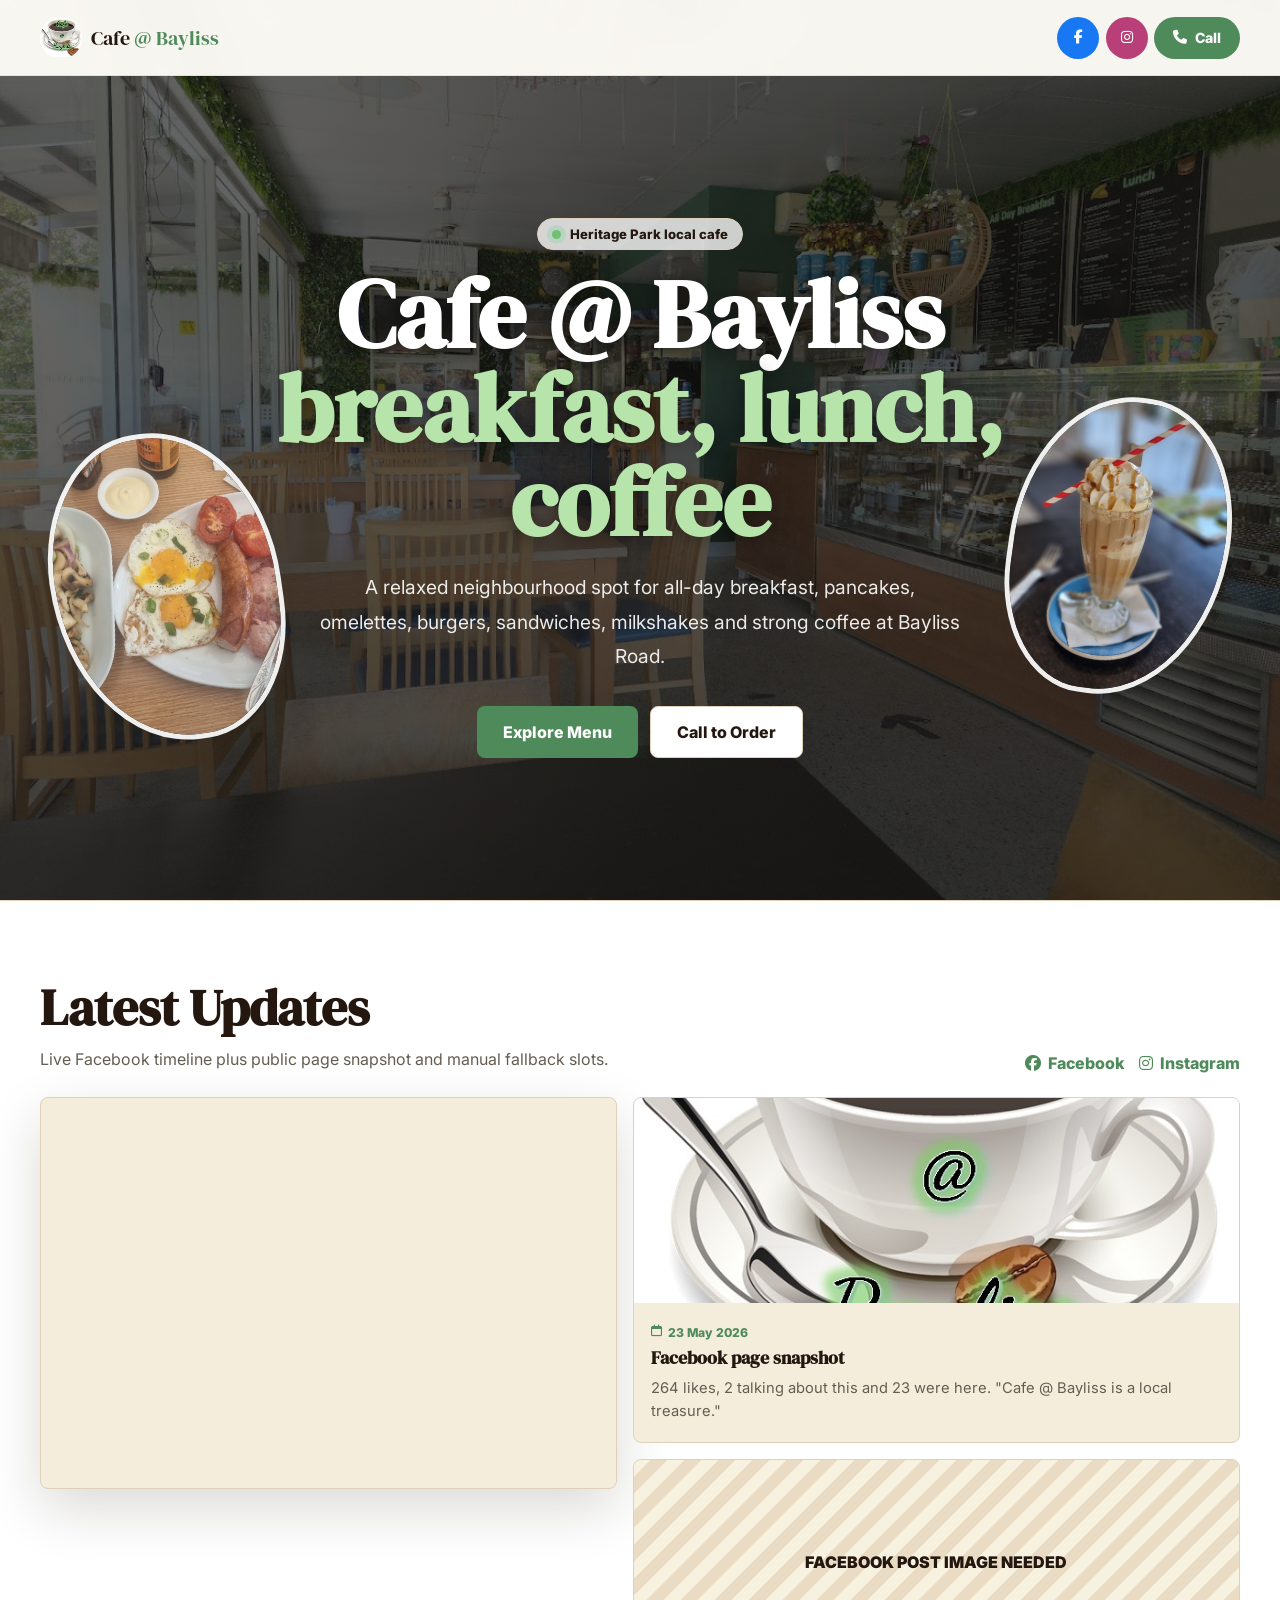
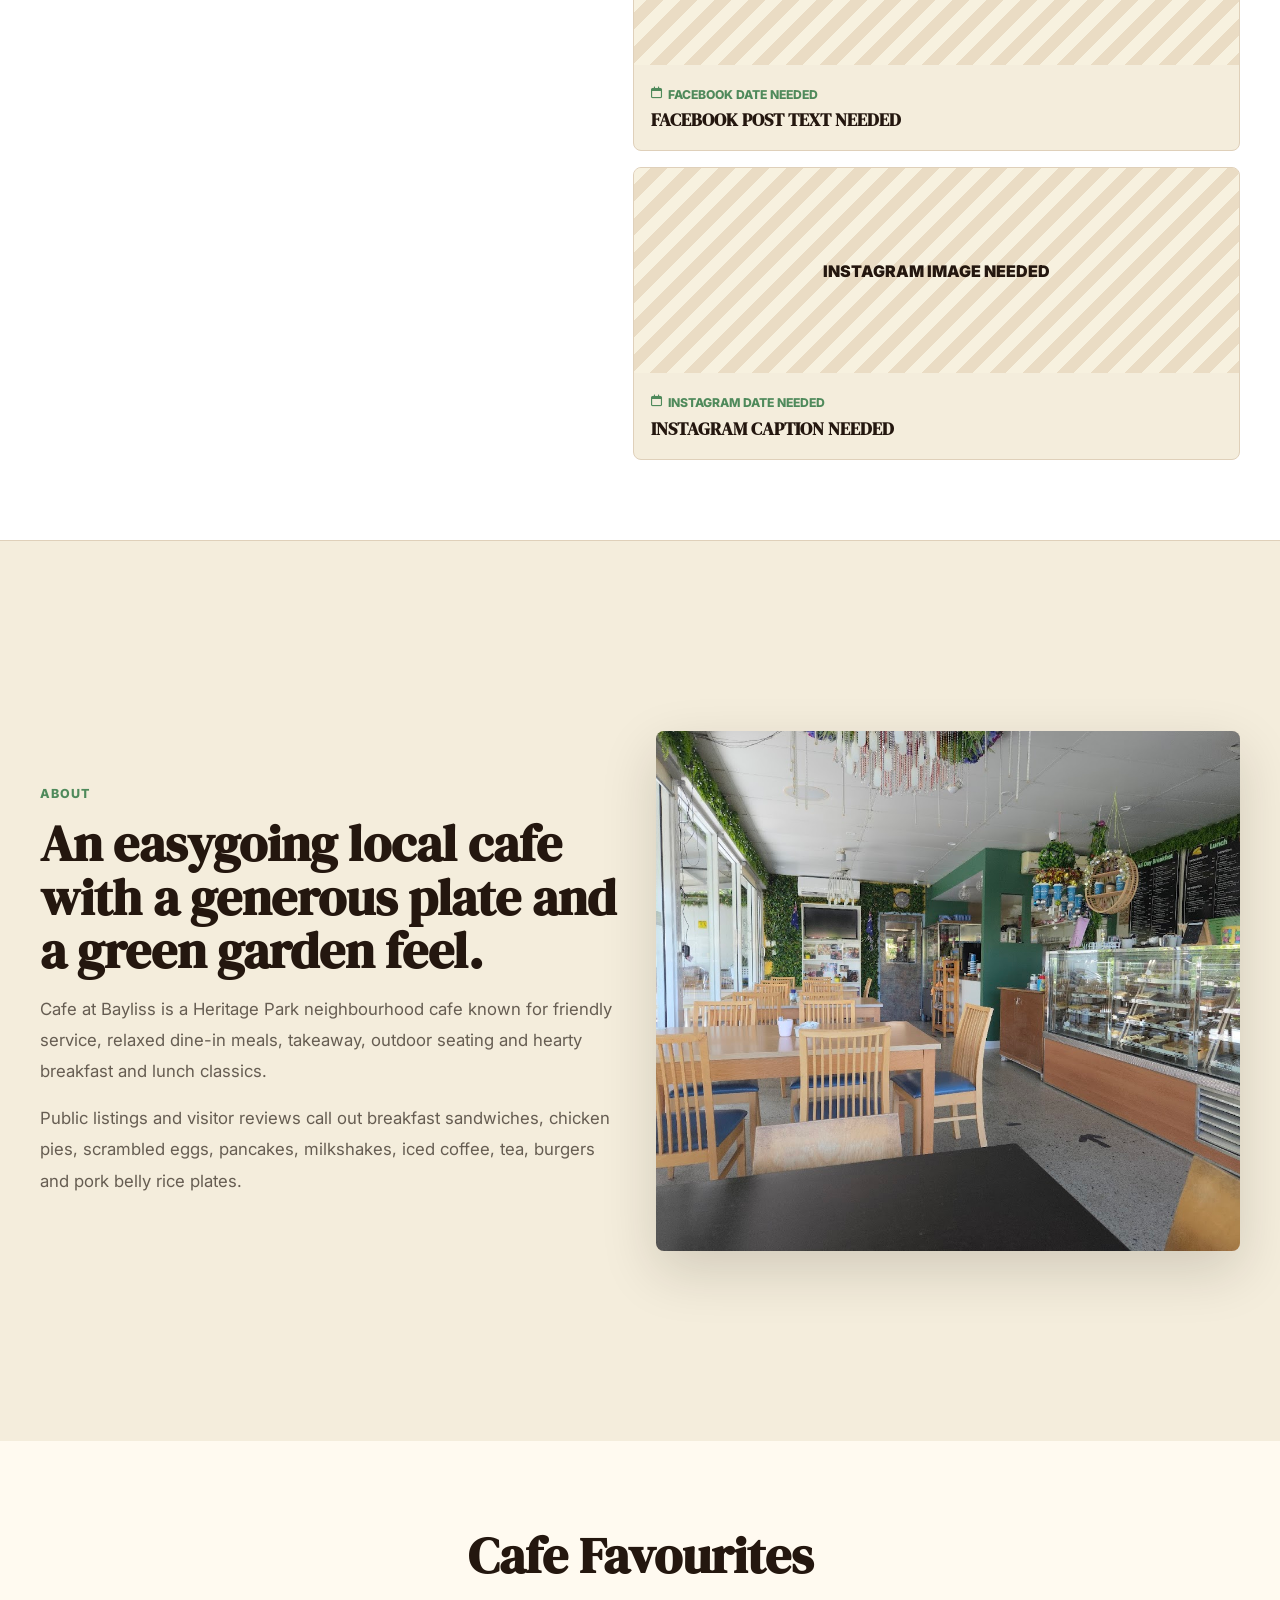
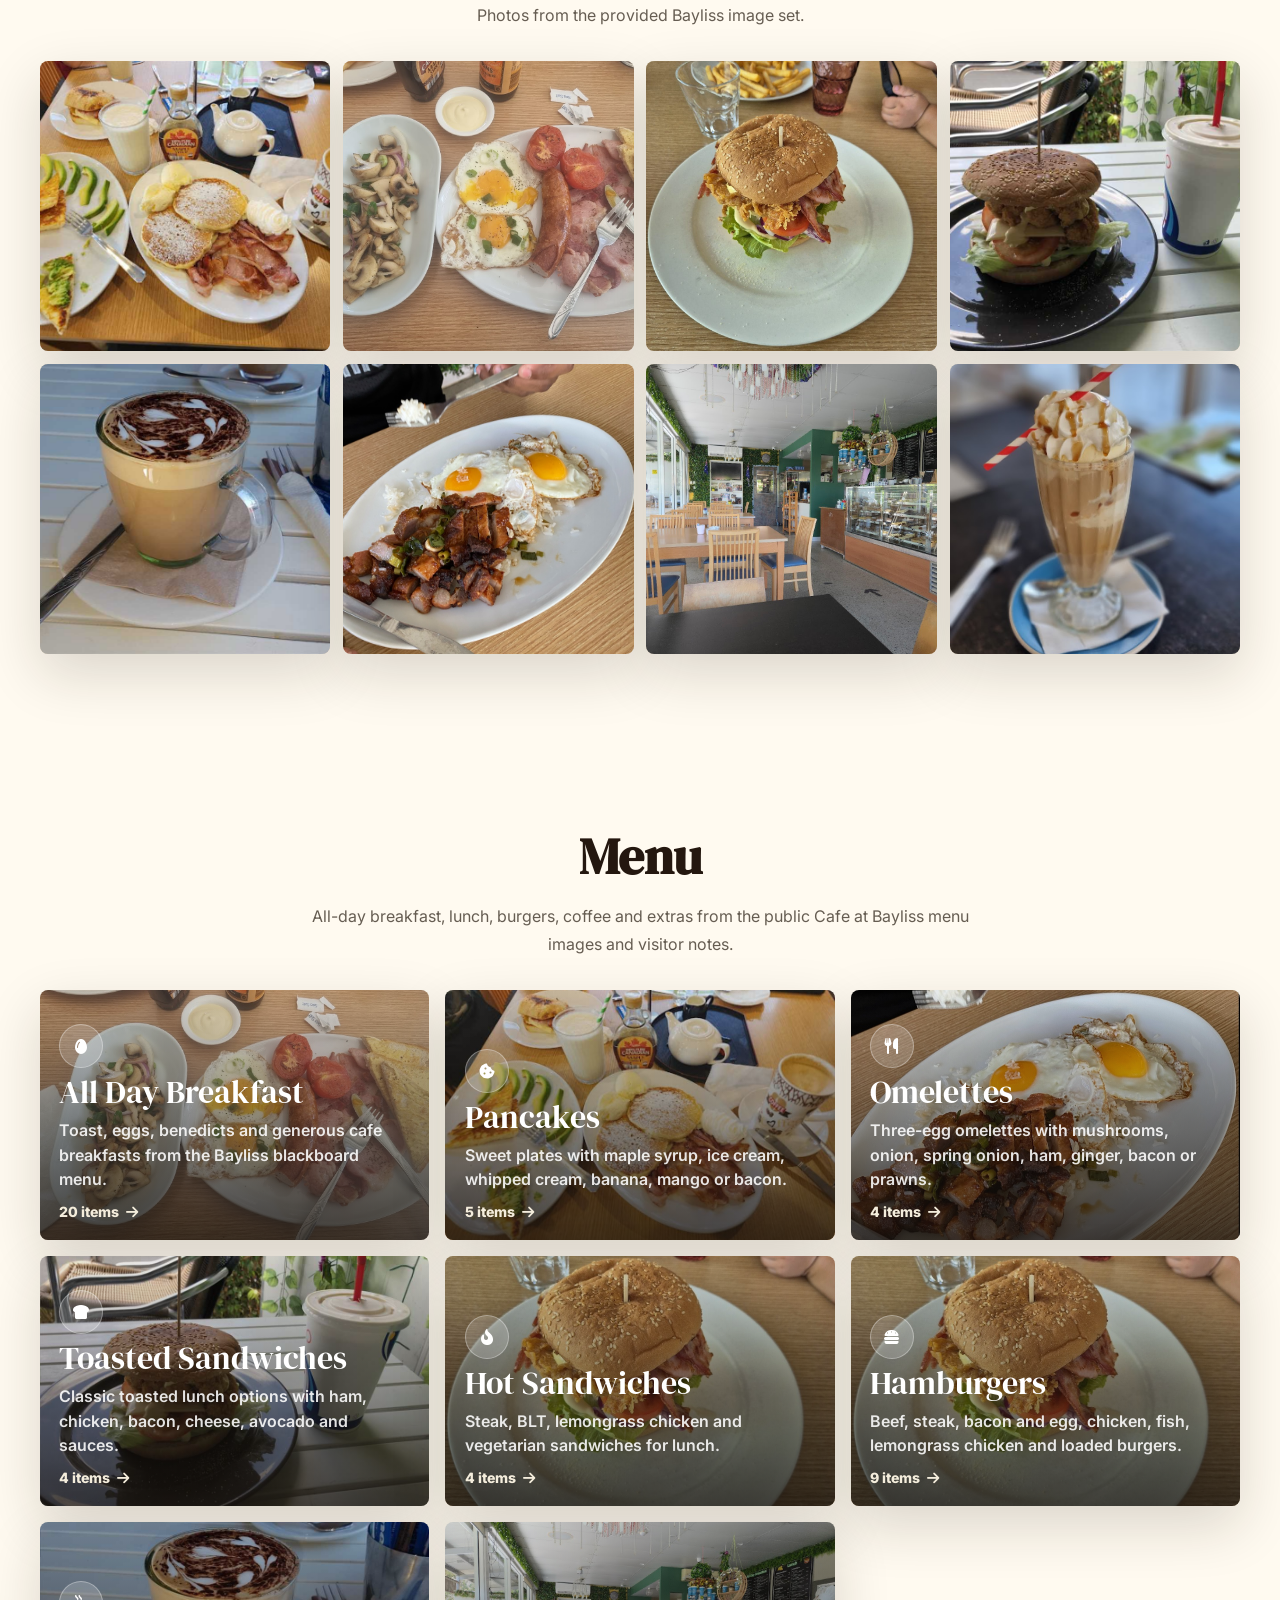
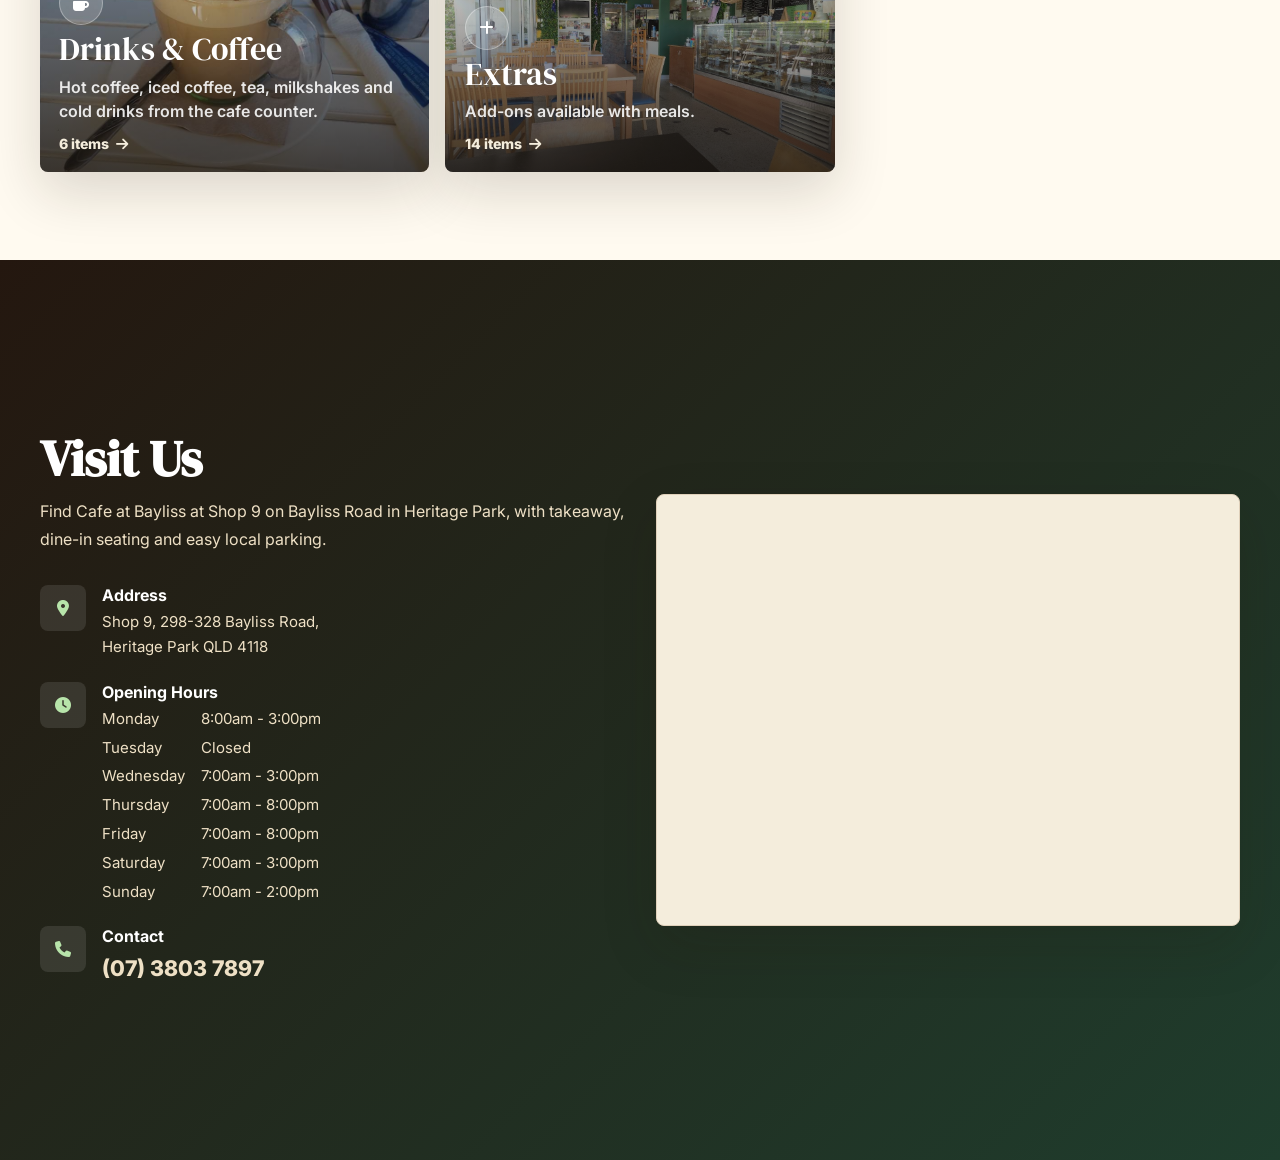
==== index.html @ 5f642b5c "Creation" ====
<!DOCTYPE html>
<html lang="en">
<head>
    <meta charset="UTF-8">
    <meta name="viewport" content="width=device-width, initial-scale=1.0, viewport-fit=cover">
    <title>Cafe at Bayliss | Heritage Park QLD</title>
    <meta name="description" content="Cafe at Bayliss in Heritage Park QLD. All-day breakfast, pancakes, omelettes, burgers, sandwiches, coffee and milkshakes.">
    <link rel="icon" href="images/logo.jpg">
    <meta name="theme-color" content="#1f3d2d">
    <link rel="preconnect" href="https://fonts.googleapis.com">
    <link rel="preconnect" href="https://fonts.gstatic.com" crossorigin>
    <link href="https://fonts.googleapis.com/css2?family=DM+Serif+Display&family=Inter:wght@300;400;600;700;800&display=swap" rel="stylesheet">
    <link rel="stylesheet" href="https://cdnjs.cloudflare.com/ajax/libs/font-awesome/6.4.0/css/all.min.css">
    <link rel="stylesheet" href="styles.css">
</head>
<body data-page="home">
    <nav class="nav">
        <div class="nav-inner">
            <a href="#home" class="nav-logo" aria-label="Back home">
                <img src="images/logo.jpg" alt="Cafe at Bayliss logo" class="nav-logo-img">
                <span>Cafe <strong>@ Bayliss</strong></span>
            </a>
            <div class="nav-actions" aria-label="Social and contact links">
                <a href="https://www.facebook.com/p/Cafe-at-Bayliss-61572877991810/" target="_blank" rel="noopener" class="nav-action nav-action--facebook" aria-label="Cafe at Bayliss on Facebook">
                    <i class="fa-brands fa-facebook-f"></i>
                </a>
                <a href="https://www.instagram.com/explore/locations/263566137/cafe-bayliss/" target="_blank" rel="noopener" class="nav-action nav-action--instagram" aria-label="Cafe at Bayliss on Instagram">
                    <i class="fa-brands fa-instagram"></i>
                </a>
                <a href="tel:+61738037897" class="nav-action nav-action--phone" aria-label="Call Cafe at Bayliss">
                    <i class="fa-solid fa-phone"></i>
                    <span class="nav-action-label nav-action-label--phone">Call</span>
                </a>
            </div>
        </div>
    </nav>

    <main>
        <section id="home" class="section-snap hero">
            <div class="hero-img hero-img--left">
                <img src="images/breakfast.jpg" alt="All day breakfast at Cafe at Bayliss">
            </div>
            <div class="hero-img hero-img--right">
                <img src="images/milkshake.jpg" alt="Milkshake at Cafe at Bayliss">
            </div>
            <div class="hero-content">
                <div class="hero-badge">
                    <span class="hero-badge-dot"></span>
                    <span>Heritage Park local cafe</span>
                </div>
                <h1 class="hero-heading">
                    <span>Cafe @ Bayliss</span><br>
                    <span class="hero-heading-accent">breakfast, lunch, coffee</span>
                </h1>
                <p class="hero-sub">A relaxed neighbourhood spot for all-day breakfast, pancakes, omelettes, burgers, sandwiches, milkshakes and strong coffee at Bayliss Road.</p>
                <div class="hero-actions">
                    <a href="#menu" class="btn btn-primary btn-lg">Explore Menu</a>
                    <a href="tel:+61738037897" class="btn btn-outline btn-lg">Call to Order</a>
                </div>
            </div>
        </section>

        <section id="updates" class="section-snap updates-section">
            <div class="container">
                <div class="section-header">
                    <div>
                        <h2 class="section-title">Latest Updates</h2>
                        <p class="section-sub">Live Facebook timeline plus public page snapshot and manual fallback slots.</p>
                    </div>
                    <div class="social-links">
                        <a href="https://www.facebook.com/p/Cafe-at-Bayliss-61572877991810/" target="_blank" rel="noopener" class="fb-link">
                            <i class="fa-brands fa-facebook"></i> Facebook
                        </a>
                        <a href="https://www.instagram.com/explore/locations/263566137/cafe-bayliss/" target="_blank" rel="noopener" class="fb-link">
                            <i class="fa-brands fa-instagram"></i> Instagram
                        </a>
                    </div>
                </div>

                <div class="updates-layout">
                    <div class="fb-embed embed-frame">
                        <iframe title="Cafe at Bayliss Facebook timeline" src="https://www.facebook.com/plugins/page.php?href=https%3A%2F%2Fwww.facebook.com%2Fp%2FCafe-at-Bayliss-61572877991810%2F&amp;tabs=timeline&amp;width=500&amp;height=560&amp;small_header=false&amp;adapt_container_width=true&amp;hide_cover=false&amp;show_facepile=true" loading="lazy" allow="autoplay; clipboard-write; encrypted-media; picture-in-picture; web-share"></iframe>
                    </div>

                    <div class="updates-scroll" id="updatesScroll">
                        <article class="update-card">
                            <div class="update-card-img"><img src="images/logo.jpg" alt="Cafe at Bayliss logo"></div>
                            <div class="update-card-body">
                                <span class="update-date"><i class="fa-regular fa-calendar"></i> 23 May 2026</span>
                                <h3 class="update-title">Facebook page snapshot</h3>
                                <p class="update-copy">264 likes, 2 talking about this and 23 were here. "Cafe @ Bayliss is a local treasure."</p>
                            </div>
                        </article>
                        <article class="update-card update-card--placeholder">
                            <div class="update-card-img placeholder-panel">FACEBOOK POST IMAGE NEEDED</div>
                            <div class="update-card-body">
                                <span class="update-date"><i class="fa-regular fa-calendar"></i> FACEBOOK DATE NEEDED</span>
                                <h3 class="update-title">FACEBOOK POST TEXT NEEDED</h3>
                            </div>
                        </article>
                        <article class="update-card update-card--placeholder">
                            <div class="update-card-img placeholder-panel">INSTAGRAM IMAGE NEEDED</div>
                            <div class="update-card-body">
                                <span class="update-date"><i class="fa-regular fa-calendar"></i> INSTAGRAM DATE NEEDED</span>
                                <h3 class="update-title">INSTAGRAM CAPTION NEEDED</h3>
                            </div>
                        </article>
                    </div>
                </div>
            </div>
        </section>

        <section id="about" class="section-snap about-section">
            <div class="container about-grid">
                <div class="about-copy">
                    <p class="eyebrow">About</p>
                    <h2 class="section-title">An easygoing local cafe with a generous plate and a green garden feel.</h2>
                    <p>Cafe at Bayliss is a Heritage Park neighbourhood cafe known for friendly service, relaxed dine-in meals, takeaway, outdoor seating and hearty breakfast and lunch classics.</p>
                    <p>Public listings and visitor reviews call out breakfast sandwiches, chicken pies, scrambled eggs, pancakes, milkshakes, iced coffee, tea, burgers and pork belly rice plates.</p>
                </div>
                <div class="about-photo">
                    <img src="images/layout.jpg" alt="Interior of Cafe at Bayliss">
                </div>
            </div>
        </section>

        <section id="gallery" class="section-snap gallery-section">
            <div class="container">
                <div class="section-title-center">
                    <h2 class="section-title">Cafe Favourites</h2>
                    <p class="section-lead">Photos from the provided Bayliss image set.</p>
                </div>
                <div class="gallery-grid">
                    <button class="gallery-item" type="button" data-lightbox><img src="images/array.jpg" alt="Breakfast spread at Cafe at Bayliss"></button>
                    <button class="gallery-item" type="button" data-lightbox><img src="images/breakfast.jpg" alt="Breakfast plate"></button>
                    <button class="gallery-item" type="button" data-lightbox><img src="images/burger.jpg" alt="Cafe burger"></button>
                    <button class="gallery-item" type="button" data-lightbox><img src="images/burger-drink.jpg" alt="Burger and drink"></button>
                    <button class="gallery-item" type="button" data-lightbox><img src="images/coffee.jpg" alt="Cafe coffee"></button>
                    <button class="gallery-item" type="button" data-lightbox><img src="images/eggs-and-pork.jpg" alt="Pork belly rice and eggs"></button>
                    <button class="gallery-item" type="button" data-lightbox><img src="images/layout.jpg" alt="Cafe at Bayliss interior"></button>
                    <button class="gallery-item" type="button" data-lightbox><img src="images/milkshake.jpg" alt="Milkshake"></button>
                </div>
            </div>
        </section>

        <section id="menu" class="section-snap menu-section">
            <div class="container">
                <div class="section-title-center">
                    <h2 class="section-title">Menu</h2>
                    <p class="section-lead">All-day breakfast, lunch, burgers, coffee and extras from the public Cafe at Bayliss menu images and visitor notes.</p>
                </div>
                <div class="category-grid" id="categoryGrid"></div>
            </div>
        </section>

        <section id="location" class="section-snap location-section">
            <div class="container">
                <div class="location-grid">
                    <div class="location-info">
                        <h2 class="section-title section-title--light">Visit Us</h2>
                        <p class="location-intro">Find Cafe at Bayliss at Shop 9 on Bayliss Road in Heritage Park, with takeaway, dine-in seating and easy local parking.</p>
                        <div class="location-details">
                            <div class="location-item">
                                <div class="location-icon"><i class="fa-solid fa-location-dot"></i></div>
                                <div>
                                    <h4>Address</h4>
                                    <a href="https://www.google.com/maps/dir//9%2F298-328+Bayliss+Rd,+Heritage+Park+QLD+4118" target="_blank" rel="noopener">Shop 9, 298-328 Bayliss Road,<br>Heritage Park QLD 4118</a>
                                </div>
                            </div>
                            <div class="location-item">
                                <div class="location-icon"><i class="fa-solid fa-clock"></i></div>
                                <div>
                                    <h4>Opening Hours</h4>
                                    <div class="hours">
                                        <span>Monday</span><span>8:00am - 3:00pm</span>
                                        <span>Tuesday</span><span>Closed</span>
                                        <span>Wednesday</span><span>7:00am - 3:00pm</span>
                                        <span>Thursday</span><span>7:00am - 8:00pm</span>
                                        <span>Friday</span><span>7:00am - 8:00pm</span>
                                        <span>Saturday</span><span>7:00am - 3:00pm</span>
                                        <span>Sunday</span><span>7:00am - 2:00pm</span>
                                    </div>
                                </div>
                            </div>
                            <div class="location-item">
                                <div class="location-icon"><i class="fa-solid fa-phone"></i></div>
                                <div>
                                    <h4>Contact</h4>
                                    <a href="tel:+61738037897" class="location-phone">(07) 3803 7897</a>
                                </div>
                            </div>
                        </div>
                    </div>
                    <div class="location-map embed-frame">
                        <iframe title="Google map for Cafe at Bayliss" src="https://www.google.com/maps?q=9%2F298-328%20Bayliss%20Rd%2C%20Heritage%20Park%20QLD%204118&output=embed" loading="lazy" referrerpolicy="no-referrer-when-downgrade"></iframe>
                    </div>
                </div>
            </div>
        </section>
    </main>

    <div class="lightbox" id="lightbox">
        <button class="lightbox-close" type="button" aria-label="Close image">&times;</button>
        <img id="lightbox-img" src="" alt="">
    </div>

    <script src="menu-data.js"></script>
    <script src="site.js"></script>
</body>
</html>
---- styles.css ----
:root {
    --cream: #f4eddc;
    --paper: #fffaf0;
    --white: #ffffff;
    --gold: #4f8a5b;
    --gold-dark: #24170f;
    --green: #1f5a3f;
    --ink: #191713;
    --muted: #665d52;
    --line: #dfd0ba;
    --shadow: 0 20px 55px rgba(31, 22, 14, 0.16);
    --nav-h: 76px;
}

*, *::before, *::after { box-sizing: border-box; margin: 0; padding: 0; }

html {
    scroll-behavior: smooth;
    overflow-x: hidden;
    background: var(--gold-dark);
    max-width: 100%;
    background-color: var(--gold-dark);
}

body {
    min-height: 100%;
    width: 100%;
    overflow-x: hidden;
    background: var(--paper);
    color: var(--ink);
    font-family: "Inter", sans-serif;
    -webkit-font-smoothing: antialiased;
    max-width: 100%;
    background-color: var(--gold-dark);
}

img { display: block; max-width: 100%; height: auto; }
a { color: inherit; text-decoration: none; }
button, input, select, textarea { font: inherit; }

.container {
    width: min(100% - 2.5rem, 1200px);
    margin-inline: auto;
}

.section-snap {
    min-height: 100svh;
    display: flex;
    align-items: center;
    scroll-margin-top: var(--nav-h);
}

.section-title {
    font-family: "DM Serif Display", serif;
    font-size: clamp(2rem, 4vw, 3.2rem);
    line-height: 1.05;
    color: var(--gold-dark);
    letter-spacing: 0;
}

.section-title--light { color: var(--white); }

.section-sub, .section-lead {
    color: var(--muted);
    line-height: 1.75;
    max-width: 680px;
    margin-top: 0.65rem;
}

.section-title-center {
    text-align: center;
    display: grid;
    justify-items: center;
    gap: 0.45rem;
    margin-bottom: 2rem;
}

.eyebrow {
    color: var(--gold);
    font-size: 0.78rem;
    font-weight: 800;
    letter-spacing: 0.08em;
    text-transform: uppercase;
}

.btn {
    display: inline-flex;
    align-items: center;
    justify-content: center;
    gap: 0.5rem;
    min-height: 44px;
    padding: 0.78rem 1.2rem;
    border: 0;
    border-radius: 0.5rem;
    cursor: pointer;
    font-weight: 800;
    transition: transform 0.15s, box-shadow 0.2s, background 0.2s;
}

.btn:hover { transform: translateY(-1px); }
.btn-lg { min-height: 52px; padding-inline: 1.6rem; }
.btn-primary { color: var(--white); background: var(--gold); box-shadow: 0 14px 28px rgba(47, 93, 61, 0.24); }
.btn-primary:hover { background: var(--green); }
.btn-outline { color: var(--gold-dark); background: var(--white); border: 1px solid var(--line); }
.btn-outline:hover { box-shadow: 0 10px 24px rgba(69, 26, 3, 0.12); }

.nav {
    position: fixed;
    inset: 0 0 auto;
    z-index: 100;
    height: var(--nav-h);
    background: rgba(255, 253, 248, 0.96);
    backdrop-filter: blur(12px);
    border-bottom: 1px solid rgba(234, 219, 195, 0.8);
}

.nav-inner {
    width: min(100% - 1.4rem, 1200px);
    height: 100%;
    margin-inline: auto;
    display: flex;
    align-items: center;
    gap: 1rem;
}

.nav-logo {
    display: inline-flex;
    align-items: center;
    gap: 0.55rem;
    min-width: 0;
    color: var(--gold-dark);
    font-family: "DM Serif Display", serif;
    font-size: 1.25rem;
    white-space: nowrap;
}

.nav-logo strong { color: var(--gold); font-weight: 400; }
.nav-logo-img { width: 42px; height: 42px; object-fit: contain; border-radius: 50%; }

.nav-actions {
    display: flex;
    align-items: center;
    justify-content: flex-end;
    margin-left: auto;
    gap: 0.4rem;
}

.language-toggle, .nav-action {
    display: inline-flex;
    align-items: center;
    justify-content: center;
    min-width: 42px;
    height: 42px;
    border-radius: 999px;
    border: 0;
    color: var(--white);
    cursor: pointer;
}

.language-toggle {
    gap: 0.3rem;
    padding: 0 0.75rem;
    background: var(--gold-dark);
    font-weight: 800;
}

.nav-action {
    --action-color: var(--gold);
    background: var(--action-color);
    padding: 0 0.7rem;
    font-size: 0.88rem;
    font-weight: 800;
}

.nav-action-logo { width: 1.4rem; height: 1.4rem; object-fit: contain; filter: brightness(0) invert(1); }
.nav-action-logo--uber { width: 2rem; }
.nav-action--phone { --action-color: var(--gold); gap: 0.45rem; min-width: 86px; }
.nav-action--facebook { --action-color: #1877f2; }
.nav-action--instagram { --action-color: #b83f78; }

.hero {
    position: relative;
    min-height: 100svh;
    padding-top: var(--nav-h);
    text-align: center;
    background:
        linear-gradient(180deg, rgba(18, 17, 14, 0.62), rgba(18, 17, 14, 0.72)),
        url("images/layout.jpg") center / cover;
    overflow: hidden;
}

.hero-img {
    position: absolute;
    display: block;
    overflow: hidden;
    border: 5px solid rgba(255,255,255,0.92);
    box-shadow: var(--shadow);
    pointer-events: none;
    z-index: 1;
}

.hero-img img { width: 100%; height: 100%; object-fit: cover; }
.hero-img--left { left: -1.7rem; top: 15%; width: 118px; height: 158px; border-radius: 46% 54% 42% 58%; transform: rotate(-8deg); }
.hero-img--right { right: -1.8rem; bottom: 8%; width: 112px; height: 150px; border-radius: 54% 46% 58% 42%; transform: rotate(8deg); }

.hero-content {
    position: relative;
    z-index: 2;
    width: min(100% - 2.5rem, 740px);
    margin-inline: auto;
    overflow: hidden;
}

.hero-badge {
    display: inline-flex;
    align-items: center;
    gap: 0.55rem;
    margin-bottom: 1.1rem;
    padding: 0.45rem 0.9rem;
    border-radius: 999px;
    background: rgba(255, 255, 255, 0.78);
    color: var(--gold-dark);
    border: 1px solid var(--line);
    font-weight: 800;
    font-size: 0.82rem;
}

.hero-badge-dot {
    width: 9px;
    height: 9px;
    border-radius: 999px;
    background: #6fc071;
    box-shadow: 0 0 0 5px rgba(34, 197, 94, 0.15);
}

.hero-heading {
    font-family: "DM Serif Display", serif;
    font-size: clamp(3.1rem, 8vw, 6rem);
    line-height: 0.98;
    color: var(--white);
    text-shadow: 0 3px 20px rgba(0,0,0,0.45);
}

.hero-heading-accent { color: #b7e4aa; }

.hero-sub {
    margin: 1.25rem auto 0;
    color: rgba(255,255,255,0.9);
    font-size: clamp(1rem, 2vw, 1.2rem);
    line-height: 1.8;
    max-width: 640px;
    overflow-wrap: break-word;
}

.hero-actions {
    display: flex;
    justify-content: center;
    flex-wrap: wrap;
    gap: 0.8rem;
    margin-top: 2rem;
}

.updates-section {
    background: var(--white);
    padding: 5rem 0;
    border-block: 1px solid var(--line);
}

.section-header {
    display: flex;
    align-items: flex-end;
    justify-content: space-between;
    gap: 1rem;
    margin-bottom: 1.5rem;
}

.fb-link {
    display: inline-flex;
    align-items: center;
    gap: 0.45rem;
    color: var(--gold);
    font-weight: 800;
    white-space: nowrap;
}

.social-links {
    display: flex;
    flex-wrap: wrap;
    gap: 0.9rem;
}

.updates-layout {
    display: grid;
    gap: 1rem;
    align-items: start;
}

.fb-embed iframe {
    width: 100%;
    min-height: 560px;
}

.updates-scroll {
    display: flex;
    gap: 1rem;
    overflow-x: auto;
    overflow-y: hidden;
    padding-bottom: 0.3rem;
    scroll-snap-type: x proximity;
    scrollbar-width: none;
    overscroll-behavior: contain;
    touch-action: pan-x;
}

.updates-scroll::-webkit-scrollbar { display: none; }

.update-card {
    flex: 0 0 min(315px, calc(100vw - 2.5rem));
    overflow: hidden;
    background: var(--cream);
    border: 1px solid var(--line);
    border-radius: 0.5rem;
    scroll-snap-align: start;
}

.update-card-img { height: 205px; background: var(--line); cursor: pointer; }
.update-card-img img, .update-card-img video { width: 100%; height: 100%; object-fit: cover; }
.update-card-body { padding: 1rem 1.1rem 1.2rem; }
.update-date { display: inline-flex; gap: 0.35rem; color: var(--gold); font-size: 0.76rem; font-weight: 800; margin-bottom: 0.45rem; }
.update-title { color: var(--gold-dark); font-family: "DM Serif Display", serif; font-size: 1.12rem; line-height: 1.25; }
.update-copy { margin-top: 0.45rem; color: var(--muted); line-height: 1.55; font-size: 0.92rem; }
.placeholder-panel {
    display: grid;
    place-items: center;
    padding: 1rem;
    background: repeating-linear-gradient(135deg, #f7f1df, #f7f1df 12px, #eadcc4 12px, #eadcc4 24px);
    color: var(--gold-dark);
    text-align: center;
    font-weight: 900;
    letter-spacing: 0;
}

.menu-section {
    background: var(--paper);
    padding: 5.5rem 0;
}

.category-grid {
    display: grid;
    grid-template-columns: 1fr;
    gap: 1rem;
}

.category-card {
    position: relative;
    min-height: 250px;
    overflow: hidden;
    border-radius: 0.5rem;
    background-image: var(--card-image);
    background-size: cover;
    background-position: center;
    box-shadow: var(--shadow);
    isolation: isolate;
    transition: transform 0.18s, box-shadow 0.2s;
}

.category-card:hover {
    transform: translateY(-3px);
    box-shadow: 0 26px 65px rgba(69, 26, 3, 0.2);
}

.category-card-shade {
    position: absolute;
    inset: 0;
    z-index: -1;
    background: linear-gradient(180deg, rgba(23, 18, 13, 0.08), rgba(23, 18, 13, 0.76));
}

.category-card-content {
    min-height: inherit;
    display: flex;
    flex-direction: column;
    justify-content: flex-end;
    gap: 0.5rem;
    padding: 1.2rem;
    color: var(--white);
}

.category-card-icon {
    width: 44px;
    height: 44px;
    display: inline-flex;
    align-items: center;
    justify-content: center;
    border-radius: 999px;
    background: rgba(255,255,255,0.18);
    border: 1px solid rgba(255,255,255,0.32);
}

.category-card-title {
    font-family: "DM Serif Display", serif;
    font-size: 2rem;
    line-height: 1.05;
}

.category-card-copy {
    max-width: 34rem;
    color: rgba(255,255,255,0.88);
    line-height: 1.55;
    font-weight: 600;
}

.category-card-meta {
    display: inline-flex;
    align-items: center;
    gap: 0.45rem;
    width: fit-content;
    margin-top: 0.2rem;
    color: var(--cream);
    font-weight: 800;
    font-size: 0.88rem;
}

.about-section {
    background: var(--cream);
    padding: 5.5rem 0;
}

.about-grid {
    display: grid;
    gap: 2rem;
    align-items: center;
}

.about-copy {
    display: grid;
    gap: 1rem;
}

.about-copy p:not(.eyebrow) {
    color: var(--muted);
    line-height: 1.85;
    font-size: 1.05rem;
}

.about-photo {
    overflow: hidden;
    border-radius: 0.5rem;
    box-shadow: var(--shadow);
    background: var(--line);
}

.about-photo img {
    width: 100%;
    height: min(60svh, 520px);
    object-fit: cover;
    cursor: pointer;
}

.gallery-section {
    background: var(--paper);
    padding: 5.5rem 0;
}

.gallery-grid {
    display: grid;
    grid-template-columns: repeat(2, 1fr);
    gap: 0.8rem;
}

.gallery-item {
    display: block;
    width: 100%;
    aspect-ratio: 1 / 1;
    border: 0;
    border-radius: 0.5rem;
    overflow: hidden;
    background: var(--line);
    cursor: pointer;
    box-shadow: var(--shadow);
}

.gallery-item img {
    width: 100%;
    height: 100%;
    object-fit: cover;
    transition: transform 0.25s ease;
}

.gallery-item:hover img { transform: scale(1.035); }

.embed-frame {
    overflow: hidden;
    border-radius: 0.5rem;
    border: 1px solid var(--line);
    box-shadow: var(--shadow);
    background: var(--cream);
}

.embed-frame iframe {
    display: block;
    width: 100%;
    min-height: 390px;
    border: 0;
}

.location-section {
    background: linear-gradient(135deg, var(--gold-dark), #1f3d2d);
    color: var(--white);
    padding: 6rem 0;
}

.location-grid {
    display: grid;
    gap: 2rem;
    align-items: center;
}

.location-intro {
    color: #eee0c5;
    margin-top: 0.7rem;
    line-height: 1.75;
}

.location-details {
    display: grid;
    gap: 1.35rem;
    margin-top: 2rem;
}

.location-item {
    display: flex;
    align-items: flex-start;
    gap: 1rem;
}

.location-icon {
    width: 46px;
    height: 46px;
    display: inline-flex;
    align-items: center;
    justify-content: center;
    flex: 0 0 auto;
    border-radius: 0.5rem;
    background: rgba(255,255,255,0.1);
    color: #b7e4aa;
}

.location-item h4 { margin-bottom: 0.32rem; }
.location-item a, .hours { color: #eee0c5; line-height: 1.65; font-size: 0.94rem; }
.location-phone { font-size: 1.35rem !important; font-weight: 800; }
.hours { display: grid; grid-template-columns: auto auto; gap: 0.25rem 1rem; }
.location-map iframe { min-height: 430px; }

.lightbox {
    position: fixed;
    inset: 0;
    z-index: 999;
    display: none;
    align-items: center;
    justify-content: center;
    padding: 1rem;
    background: rgba(0,0,0,0.86);
    cursor: pointer;
}

.lightbox.open { display: flex; }
.lightbox img { max-width: 100%; max-height: 90svh; border-radius: 0.7rem; object-fit: contain; }
.lightbox-close {
    position: absolute;
    top: 1rem;
    right: 1.2rem;
    color: var(--white);
    background: transparent;
    border: 0;
    font-size: 2rem;
    cursor: pointer;
}

.subpage {
    padding-top: var(--nav-h);
    background: var(--paper);
}

.category-hero {
    position: relative;
    min-height: 58svh;
    display: flex;
    align-items: flex-end;
    color: var(--white);
    background-image: linear-gradient(180deg, rgba(23,18,13,0.1), rgba(23,18,13,0.82)), var(--hero-image);
    background-size: cover;
    background-position: center;
}

.category-hero-content {
    width: min(100% - 2.5rem, 1100px);
    margin: 0 auto;
    padding: 5rem 0 3rem;
}

.back-link {
    display: inline-flex;
    align-items: center;
    gap: 0.45rem;
    width: fit-content;
    min-height: 42px;
    padding: 0.5rem 0.82rem;
    border-radius: 999px;
    background: rgba(255,255,255,0.14);
    color: var(--white);
    border: 1px solid rgba(255,255,255,0.28);
    font-weight: 800;
    margin-bottom: 1.2rem;
}

.category-hero h1 {
    font-family: "DM Serif Display", serif;
    font-size: clamp(3rem, 7vw, 5.6rem);
    line-height: 0.98;
}

.category-hero p {
    max-width: 680px;
    margin-top: 1rem;
    color: rgba(255,255,255,0.9);
    font-size: 1.12rem;
    line-height: 1.7;
}

.category-meta {
    display: flex;
    align-items: center;
    flex-wrap: wrap;
    gap: 0.8rem;
    margin-top: 1.4rem;
}

.category-count {
    display: inline-flex;
    align-items: center;
    min-height: 44px;
    padding: 0.5rem 0.9rem;
    border-radius: 0.5rem;
    color: var(--gold-dark);
    background: var(--cream);
    font-weight: 800;
}

.listing-section {
    padding: 4rem 0 5rem;
}

.listing-grid {
    display: grid;
    grid-template-columns: 1fr;
    gap: 0.8rem;
}

.listing-item {
    display: flex;
    align-items: center;
    justify-content: space-between;
    gap: 1rem;
    padding: 1rem 1.1rem;
    border: 1px solid var(--line);
    border-radius: 0.5rem;
    background: var(--white);
}

.listing-item h3 {
    font-size: 1rem;
    line-height: 1.35;
}

.listing-item p {
    margin-top: 0.25rem;
    color: var(--muted);
    font-size: 0.9rem;
    line-height: 1.45;
}

.listing-item strong {
    color: var(--gold);
    white-space: nowrap;
}

.order-page {
    min-height: 100svh;
    padding: calc(var(--nav-h) + 3rem) 0 4rem;
    background: linear-gradient(135deg, var(--cream), var(--paper));
}

.order-layout {
    display: grid;
    gap: 2rem;
    align-items: start;
}

.order-copy {
    display: grid;
    gap: 1rem;
}

.order-card {
    background: var(--white);
    border: 1px solid var(--line);
    border-radius: 0.5rem;
    box-shadow: var(--shadow);
    padding: 1.25rem;
}

.order-form {
    display: grid;
    gap: 1rem;
}

.form-grid {
    display: grid;
    grid-template-columns: 1fr;
    gap: 1rem;
}

.form-field {
    display: grid;
    gap: 0.4rem;
}

.form-field label {
    color: var(--gold-dark);
    font-weight: 800;
    font-size: 0.9rem;
}

.form-field input, .form-field select, .form-field textarea {
    width: 100%;
    border: 1px solid var(--line);
    border-radius: 0.5rem;
    min-height: 46px;
    padding: 0.75rem 0.82rem;
    background: var(--paper);
    color: var(--ink);
}

.form-field textarea { min-height: 120px; resize: vertical; }
.form-field--full { grid-column: 1 / -1; }

.order-message {
    padding: 0.85rem 1rem;
    border-radius: 0.5rem;
    background: #ecfdf5;
    color: var(--green);
    font-weight: 800;
    line-height: 1.5;
}

@media (min-width: 720px) {
    .category-grid { grid-template-columns: repeat(2, 1fr); }
    .form-grid { grid-template-columns: repeat(2, 1fr); }
    .listing-grid { grid-template-columns: repeat(2, 1fr); }
    .gallery-grid { grid-template-columns: repeat(4, 1fr); }
}

@media (min-width: 940px) {
    .hero-img--left { left: 4%; top: 48%; width: 230px; height: 310px; }
    .hero-img--right { right: 4%; top: 44%; bottom: auto; width: 220px; height: 300px; }
    .category-grid { grid-template-columns: repeat(3, 1fr); }
    .about-grid, .location-grid, .order-layout { grid-template-columns: 1fr 1fr; }
    .updates-layout { grid-template-columns: minmax(320px, 0.95fr) minmax(0, 1fr); }
    .updates-scroll {
        display: grid;
        grid-template-columns: 1fr;
        overflow: visible;
        padding-bottom: 0;
    }
    .update-card { flex-basis: auto; }
}

@media (max-width: 820px) {
    :root { --nav-h: 72px; }
    .nav-inner { gap: 0.45rem; }
    .nav-logo span { display: none; }
    .nav-actions { gap: 0.32rem; }
    .language-toggle { min-width: 50px; padding: 0 0.55rem; }
    .nav-action { min-width: 38px; height: 38px; padding-inline: 0.55rem; }
    .nav-action--phone { min-width: 38px; }
    .nav-action-label--phone { display: none; }
    .nav-action-logo { width: 1.25rem; }
    .nav-action-logo--uber { width: 1.7rem; }
    .container, .hero-content, .category-hero-content { width: min(100% - 1.5rem, 1200px); }
    .section-header { align-items: flex-start; flex-direction: column; }
    .hours { grid-template-columns: 1fr; }
}

@media (max-width: 620px) {
    .nav-logo-img { width: 42px; height: 42px; }
    .hero-heading { font-size: 2.28rem; }
    .hero-sub { font-size: 0.96rem; }
    .category-grid {
        grid-template-columns: repeat(2, minmax(0, 1fr));
        gap: 0.55rem;
    }
    .category-card {
        min-height: 118px;
        border-radius: 0.65rem;
        box-shadow: 0 12px 28px rgba(69, 26, 3, 0.16);
    }
    .category-card-shade {
        background: linear-gradient(180deg, rgba(23, 18, 13, 0.12), rgba(23, 18, 13, 0.74));
    }
    .category-card-content {
        align-items: center;
        justify-content: center;
        gap: 0.35rem;
        min-height: 118px;
        padding: 0.55rem 0.35rem;
        text-align: center;
    }
    .category-card-icon {
        width: 32px;
        height: 32px;
        font-size: 0.84rem;
    }
    .category-card-title {
        font-family: "Inter", sans-serif;
        font-size: 0.78rem;
        font-weight: 800;
        line-height: 1.16;
        overflow-wrap: anywhere;
    }
    .category-card-copy,
    .category-card-meta {
        display: none;
    }
}

@media (max-width: 430px) {
    .category-grid { gap: 0.45rem; }
    .category-card { min-height: 104px; }
    .category-card-content { min-height: 104px; }
    .category-card-title { font-size: 0.7rem; }
    .category-card-icon {
        width: 30px;
        height: 30px;
    }
}
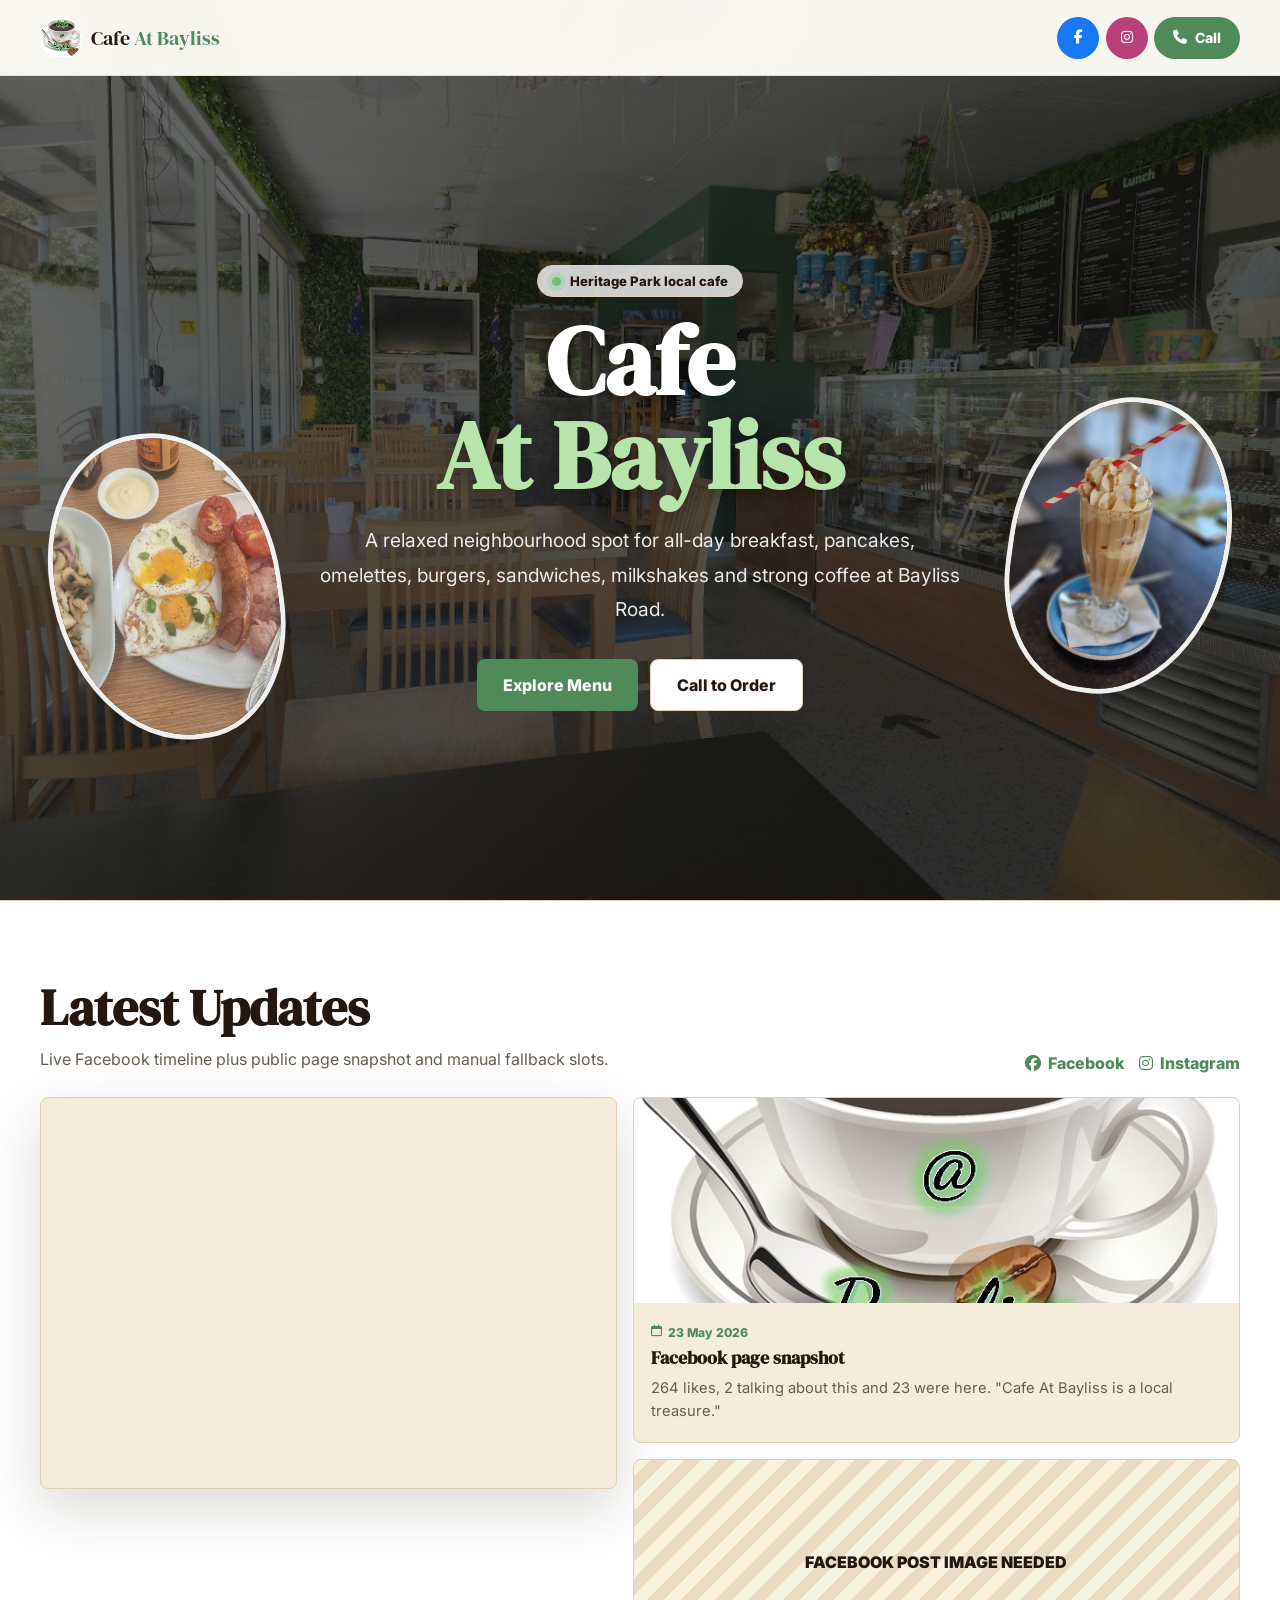
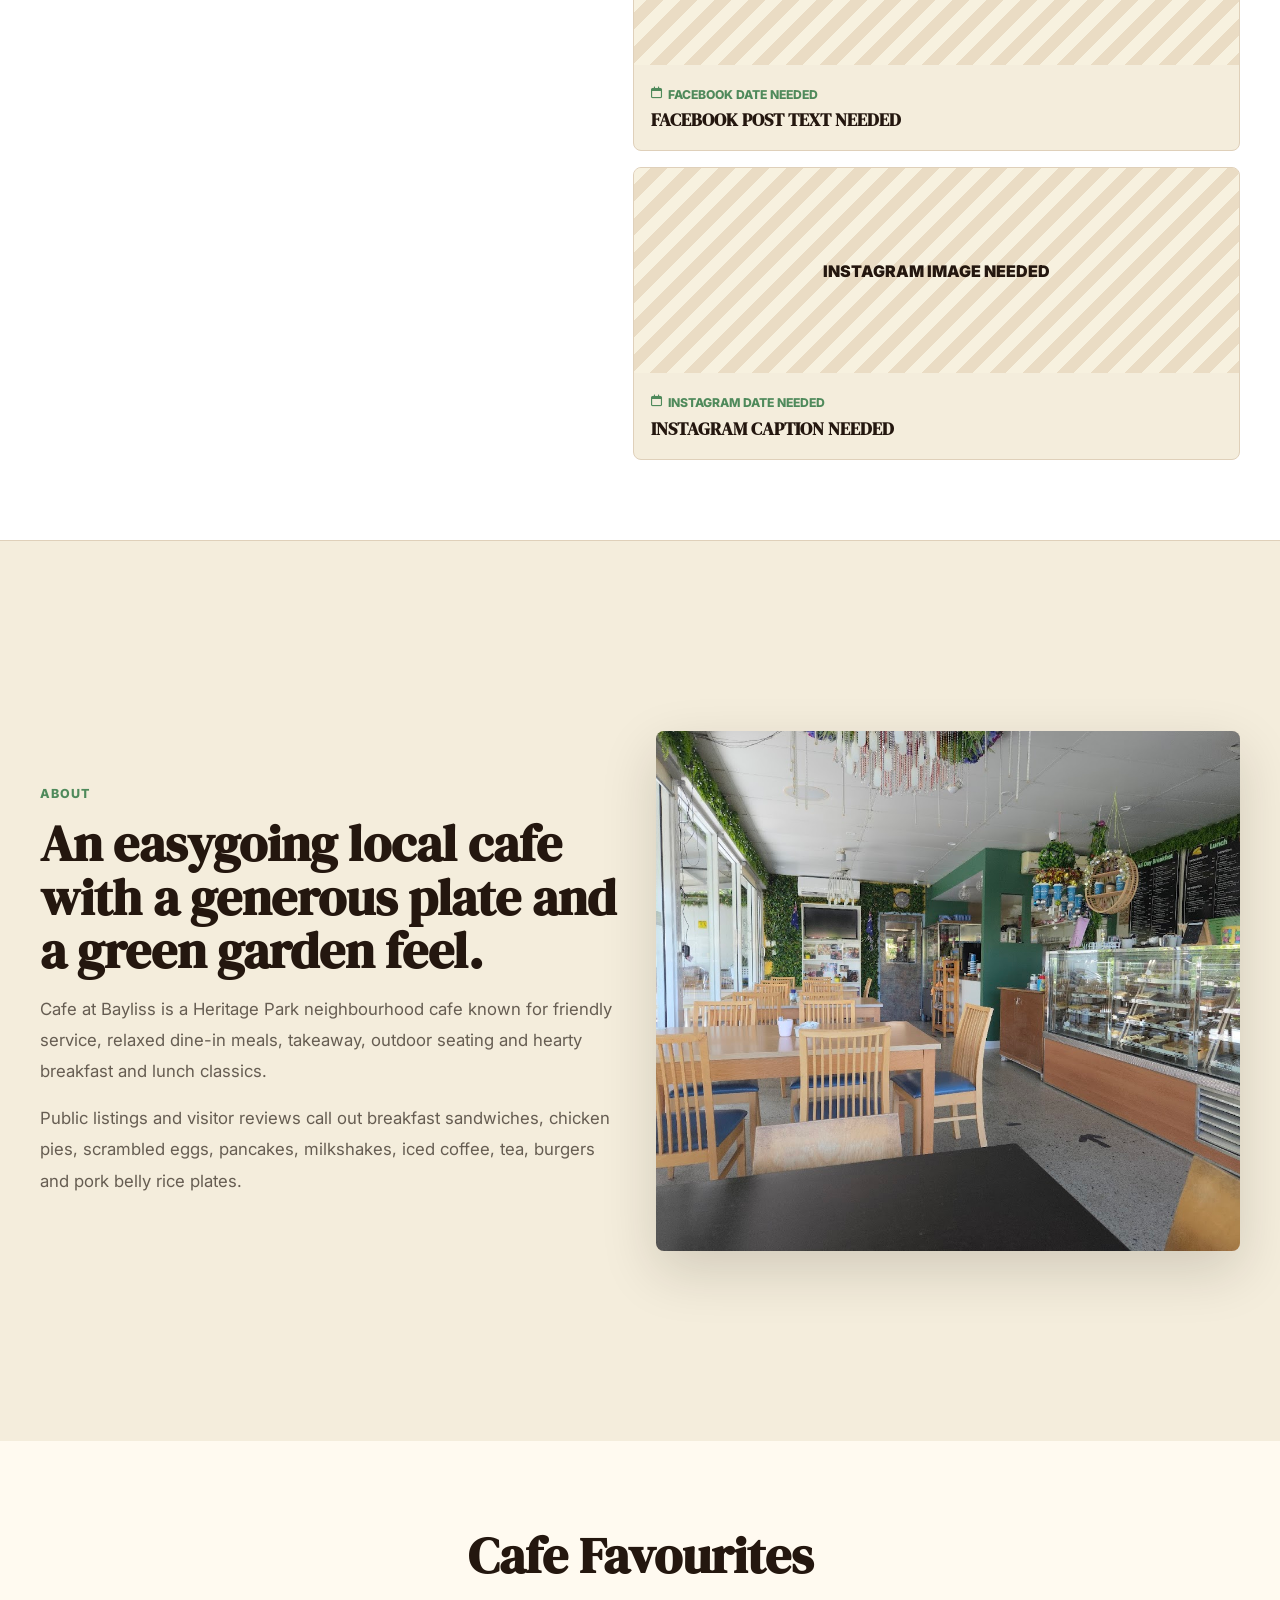
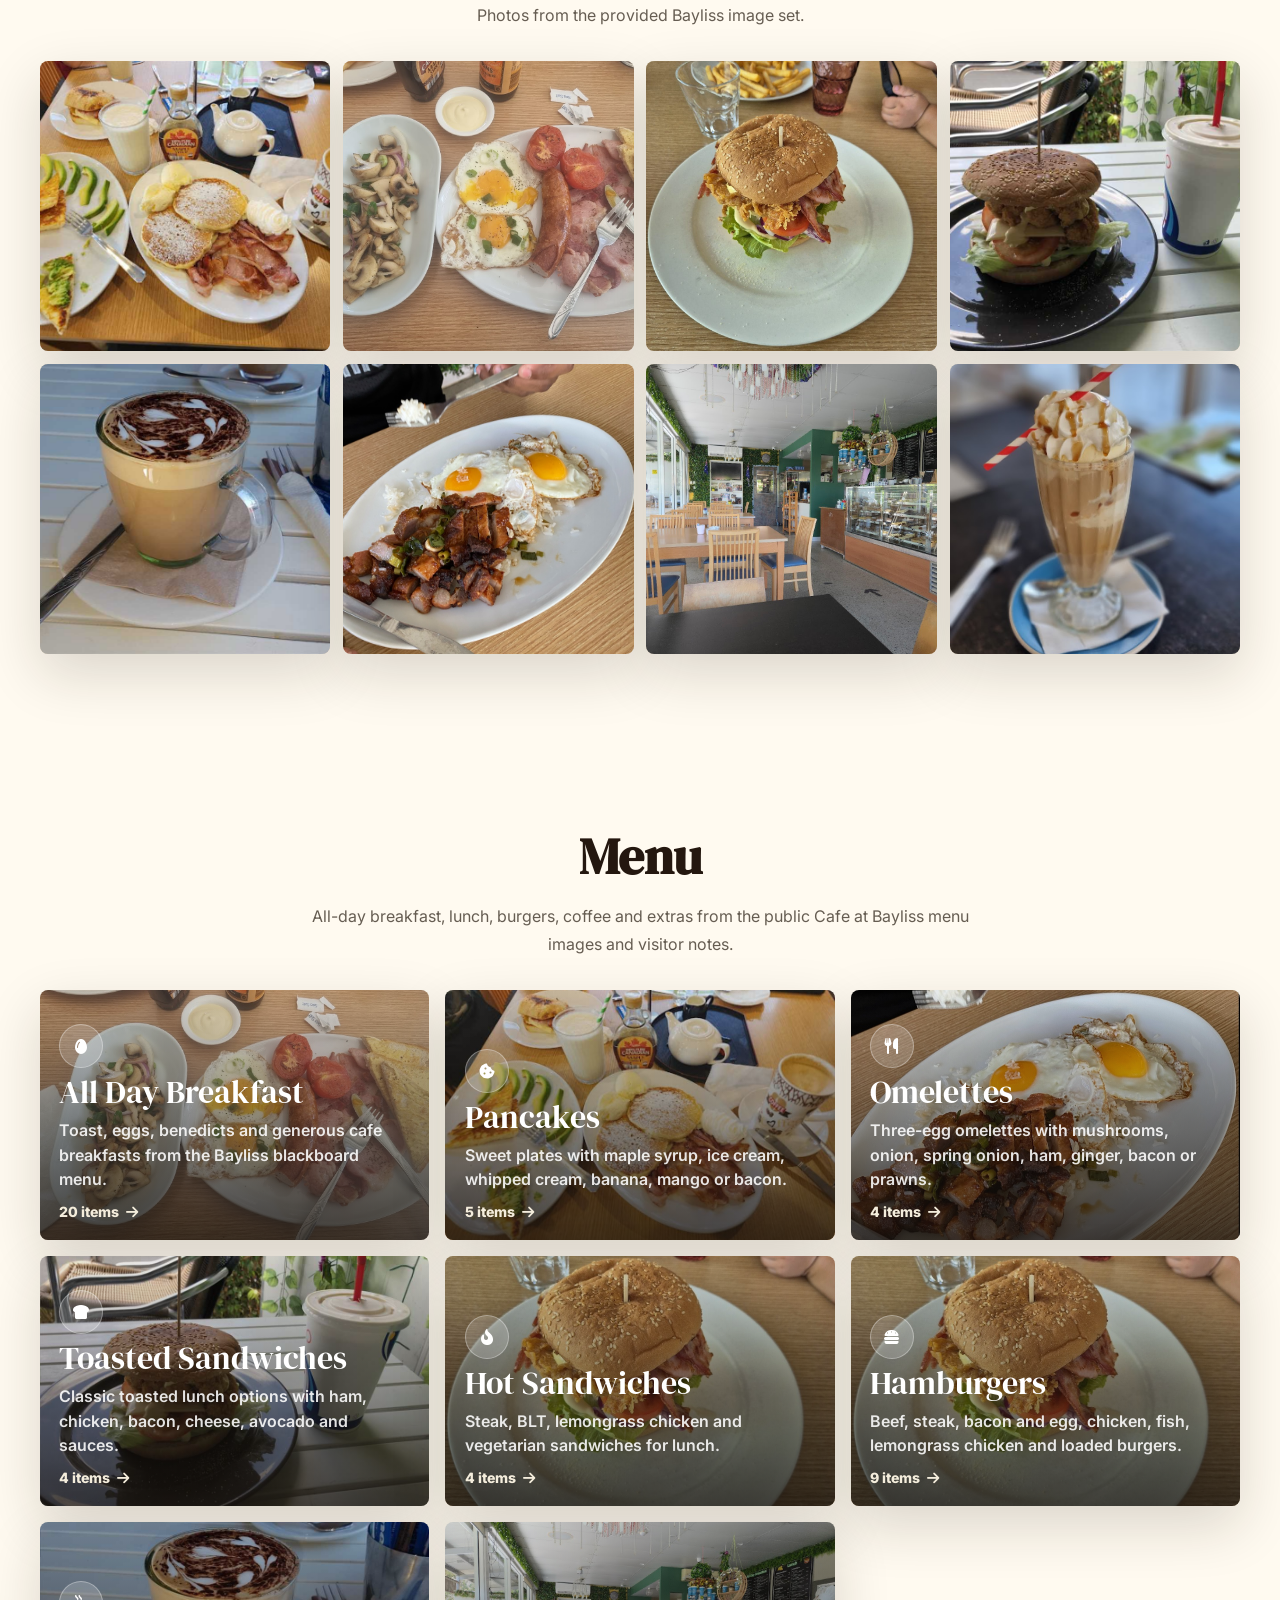
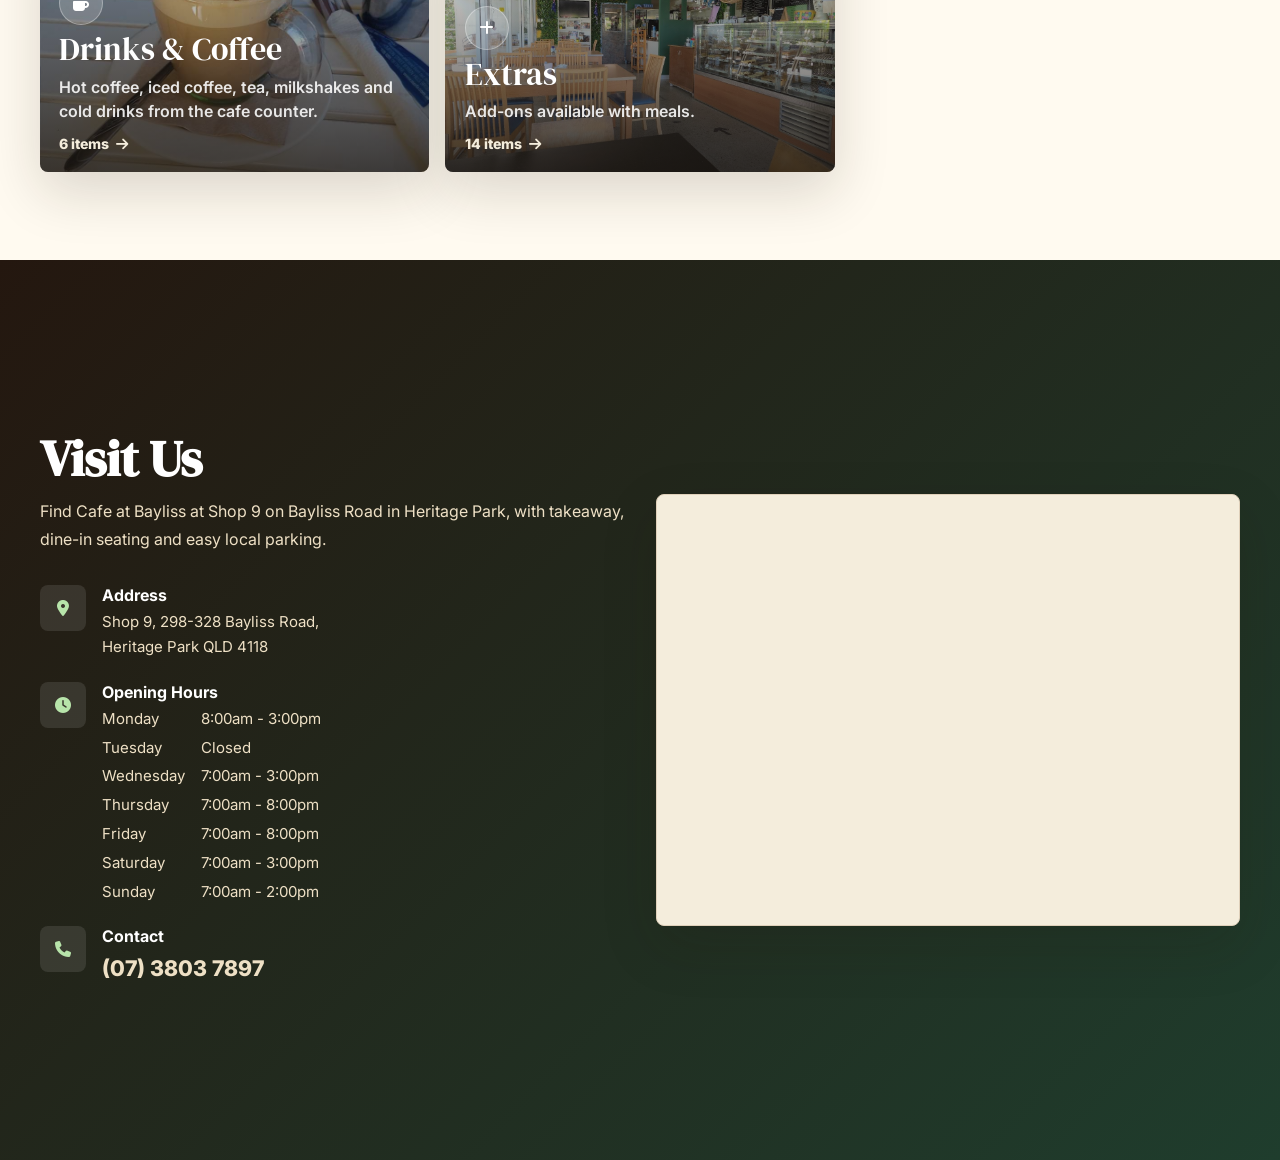
==== commit fa3ce98c: "Correct capitalization of 'At' in brand name" ====
--- a/index.html
+++ b/index.html
@@ -18,7 +18,7 @@
         <div class="nav-inner">
             <a href="#home" class="nav-logo" aria-label="Back home">
                 <img src="images/logo.jpg" alt="Cafe at Bayliss logo" class="nav-logo-img">
-                <span>Cafe <strong>@ Bayliss</strong></span>
+                <span>Cafe <strong>At Bayliss</strong></span>
             </a>
             <div class="nav-actions" aria-label="Social and contact links">
                 <a href="https://www.facebook.com/p/Cafe-at-Bayliss-61572877991810/" target="_blank" rel="noopener" class="nav-action nav-action--facebook" aria-label="Cafe at Bayliss on Facebook">
@@ -49,8 +49,8 @@
                     <span>Heritage Park local cafe</span>
                 </div>
                 <h1 class="hero-heading">
-                    <span>Cafe @ Bayliss</span><br>
-                    <span class="hero-heading-accent">breakfast, lunch, coffee</span>
+                    <span>Cafe</span><br>
+                    <span class="hero-heading-accent">At Bayliss</span>
                 </h1>
                 <p class="hero-sub">A relaxed neighbourhood spot for all-day breakfast, pancakes, omelettes, burgers, sandwiches, milkshakes and strong coffee at Bayliss Road.</p>
                 <div class="hero-actions">
@@ -88,7 +88,7 @@
                             <div class="update-card-body">
                                 <span class="update-date"><i class="fa-regular fa-calendar"></i> 23 May 2026</span>
                                 <h3 class="update-title">Facebook page snapshot</h3>
-                                <p class="update-copy">264 likes, 2 talking about this and 23 were here. "Cafe @ Bayliss is a local treasure."</p>
+                                <p class="update-copy">264 likes, 2 talking about this and 23 were here. "Cafe At Bayliss is a local treasure."</p>
                             </div>
                         </article>
                         <article class="update-card update-card--placeholder">
